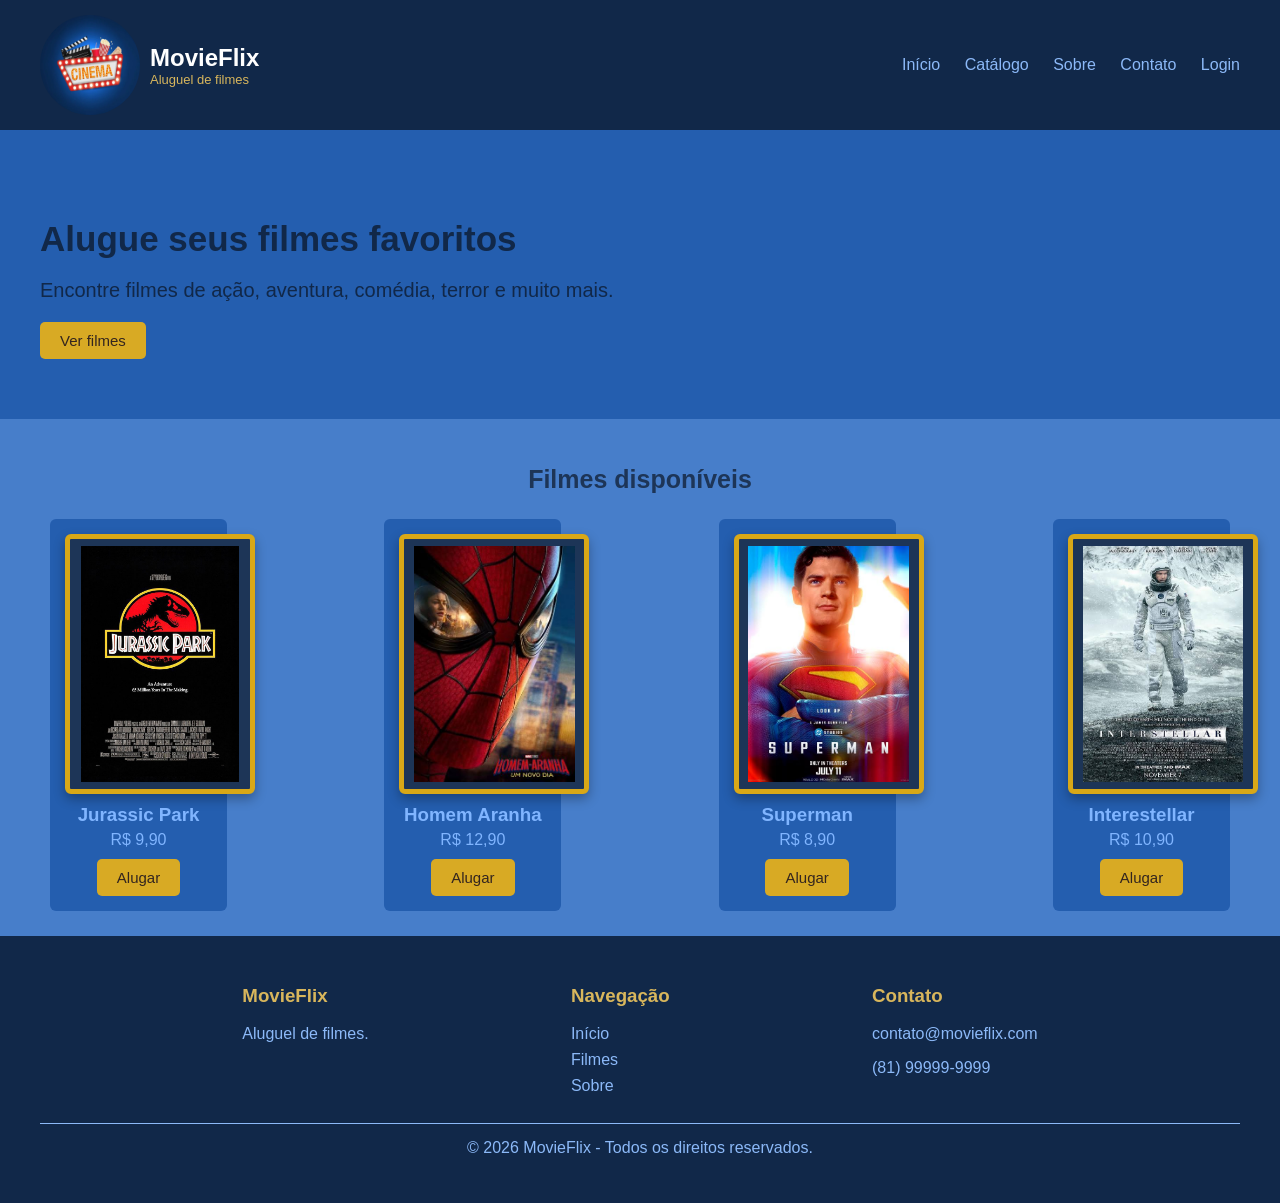
==== index.html @ b94668f9 "Site Cinema" ====
<!DOCTYPE html>
<html lang="pt-br">

<head>

    <meta charset="UTF-8">

    <meta name="viewport" content="width=device-width, initial-scale=1.0">

    <title>MovieFlix - Início</title>

    <link rel="stylesheet" href="CSS/style.css">

    <link rel="stylesheet" href="CSS/index.css">

</head>


<body>

    <header>

        <div class="logo">

            <img src="IMG/logo.jpg" alt="">

            <div>

                <h2>MovieFlix</h2>

                <p>Aluguel de filmes</p>

            </div>

        </div>


        <nav>

            <a href="index.html">Início</a>

           <div class="menu-catalogo">

                <a href="produto.html">Catálogo</a>

                <div class="submenu">
                    <a href="#filmes">Filmes</a>
                    <a href="#avaliacoes">Avaliações</a>
                </div>

            </div>

            <a href="sobre.html">Sobre</a>

            <a href="contato.html">Contato</a>

            <a href="login.html">Login</a>

        </nav>

    </header>

    <main>

        <section class="banner">

            <h1>Alugue seus filmes favoritos</h1>

            <p>
                Encontre filmes de ação, aventura,
                comédia, terror e muito mais.
            </p>

            <button>Ver filmes</button>

        </section>


        <section class="catalogo">

            <h2>Filmes disponíveis</h2>

            <div class="filmes">

                <div class="filme">
                    <img src="IMG/filme1.jpg" alt="Filme 1">
                    <h3>Jurassic Park</h3>
                    <p>R$ 9,90</p>
                    <button>Alugar</button>
                </div>

                <div class="filme">
                    <img src="IMG/filme2.jpg" alt="Filme 2">
                    <h3>Homem Aranha</h3>
                    <p>R$ 12,90</p>
                    <button>Alugar</button>
                </div>

                <div class="filme">
                    <img src="IMG/filme3.jpg" alt="Filme 3">
                    <h3>Superman</h3>
                    <p>R$ 8,90</p>
                    <button>Alugar</button>
                </div>

                <div class="filme">
                    <img src="IMG/filme4.jpg" alt="Filme 4">
                    <h3>Interestellar</h3>
                    <p>R$ 10,90</p>
                    <button>Alugar</button>
                </div>

            </div>

        </section>

    </main>

    <footer>

        <div>

            <h3>MovieFlix</h3>

            <p>Aluguel de filmes.</p>

        </div>


        <div>

            <h3>Navegação</h3>

            <a href="index.html">Início</a>

            <a href="produto.html">Filmes</a>

            <a href="sobre.html">Sobre</a>

        </div>


        <div>

            <h3>Contato</h3>

            <p>contato@movieflix.com</p>

            <p>(81) 99999-9999</p>

        </div>


        <p class="copyright">
            © 2026 MovieFlix - Todos os direitos reservados.
        </p>

    </footer>


</body>

</html>
---- CSS/style.css ----
* {
    box-sizing: border-box;
}

body {
    margin: 0;

    min-height: 100vh;

    display: flex;

    flex-direction: column;

    font-family: Arial, sans-serif;

    background-color: #fff8e8;

    color: #33251f;
}

main {
    flex: 1;
}



header {
    background-color: #112849;

    color: white;

    padding: 15px 40px;

    display: flex;

    justify-content: space-between;

    align-items: center;
}



.logo {
    display: flex;

    align-items: center;

    gap: 10px;
}

.logo img {
    width: 100px;

    height: 100px;

    border-radius: 50%;
}

.logo h2 {
    margin: 0;
}

.logo p {
    margin: 0;

    font-size: 13px;

    color: #d8b65c;
}



nav a {
    color: #8cb9f8;

    text-decoration: none;

    margin-left: 20px;

    font-size: 16px;
}

nav a:hover {
    color: #d8b65c;
}



button {
    background-color: #d8aa24;

    color: #33251f;

    border: none;

    padding: 10px 20px;

    border-radius: 5px;

    cursor: pointer;
}

button:hover {
    background-color: #bd9119;
}



footer {
    background-color: #112849;

    color: #477eca;

    padding: 30px 40px;

    display: flex;

    justify-content: space-evenly;

    flex-wrap: wrap;
}

footer h3 {
    color: #d8b65c;
}

footer p {
    color: #8cb9f8;
}

footer a {
    display: block;

    color: #8cb9f8;

    text-decoration: none;

    margin-bottom: 8px;
}

footer a:hover {
    color: #d8b65c;
}



.copyright {
    width: 100%;

    text-align: center;

    border-top: 1px solid #8cb9f8;

    padding-top: 15px;

    margin-top: 20px;
}

.menu-catalogo {
    position: relative;
    display: inline-block;
}

.submenu {
    display: none;

    position: absolute;
    top: 100%;
    left: 0;

    background-color: #0c3268;

    width: 150px;

}

.submenu a {
    display: block;

    padding: 10px;

    text-decoration: none;
}

.menu-catalogo:hover .submenu {
    display: block;
}
---- CSS/index.css ----
.banner {
    background-color: #245eaf;

    padding: 60px 40px;
}

.banner h1 {
    font-size: 35px;

    margin-bottom: 10px;

    color: #112849;
}

.banner p {
    color: #112849;

    font-size: 20px;
}

.banner button {
    font-size: 15px;
}

.catalogo {
    padding: 25px 50px;
    text-align: center;
    background-color: #477eca;
}

.catalogo h2 {
    margin-bottom: 25px;

    font-size: 25px;

    color: #1d3557;
}



.filmes {
    display: flex;
    justify-content: space-between;
    align-items: flex-start;
    gap: 30px;
}

.filme {
    width: 15%;
    padding: 15px;
    text-align: center;
    background-color: #245eaf;
    border-radius: 6px;
}

.filme img {
    width: 190px;

    height: 260px;

    object-fit: contain;

    display: block;

    margin: auto;

    padding: 7px;

    background-color: #1d3557;

    border: 5px solid #d9a817;

    border-radius: 6px;

    box-shadow: 0 5px 12px rgba(0, 0, 0, 0.3);
}

.filme h3 {
    margin: 10px 0 5px;
    color: #80b5ff;
}

.filme p {
    margin: 5px 0 10px;
    color: #80b5ff;
}

.filme button {
    font-size: 15px;
}
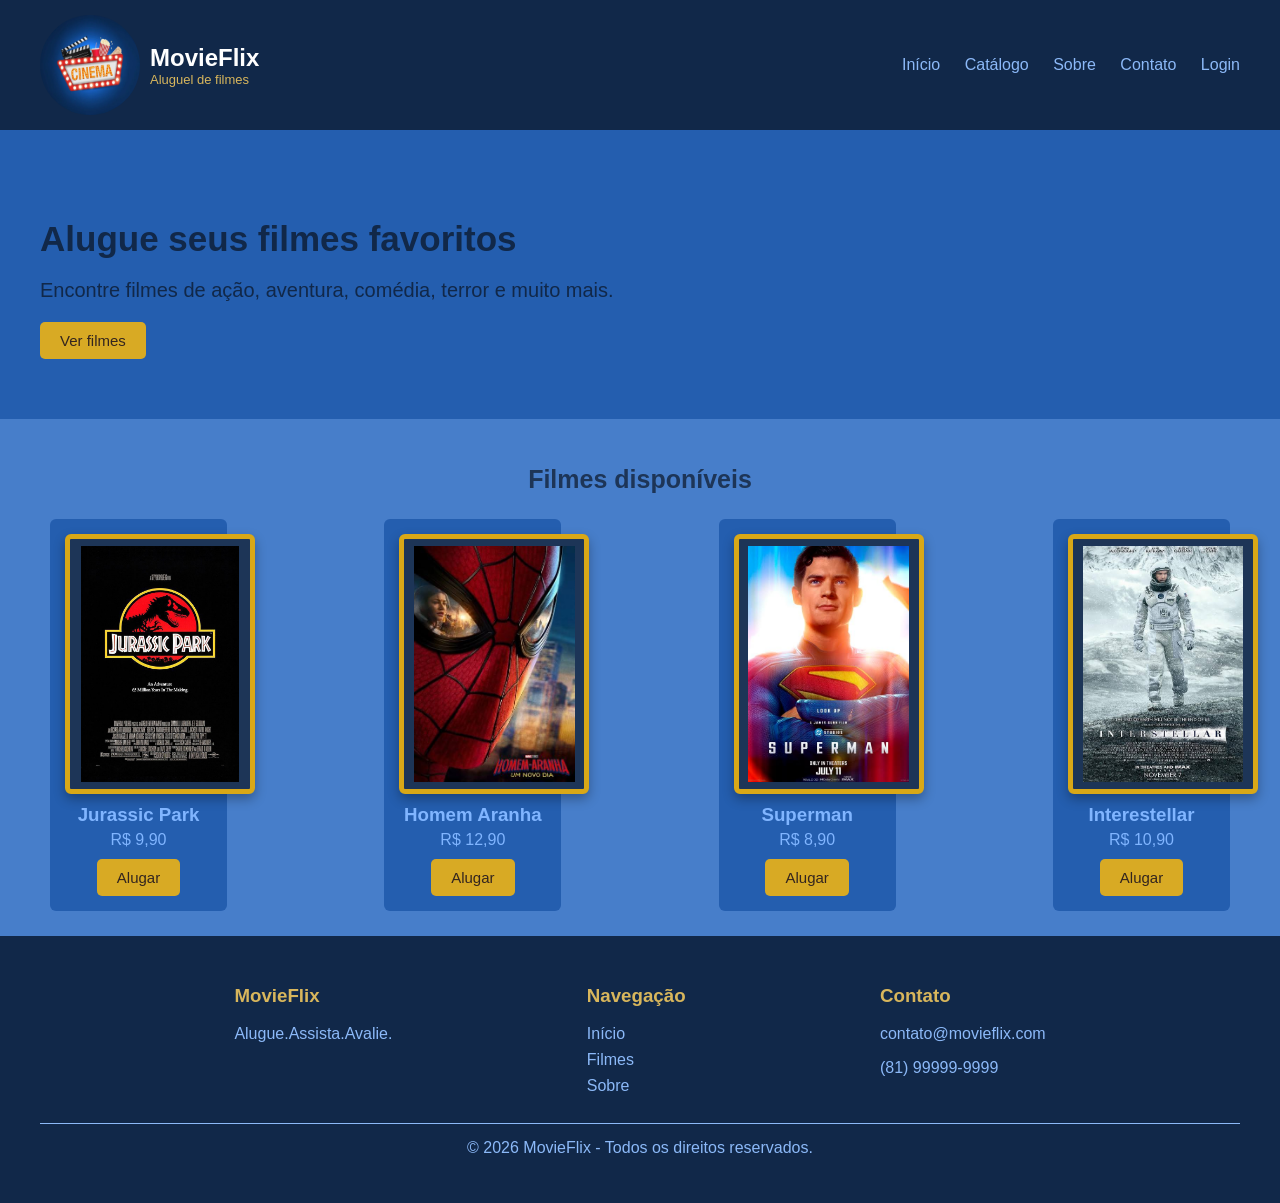
==== commit f9623e66: "Mudar o footer de todas as páginas, menos do Dashboard" ====
--- a/index.html
+++ b/index.html
@@ -122,7 +122,7 @@
 
             <h3>MovieFlix</h3>
 
-            <p>Aluguel de filmes.</p>
+            <p>Alugue.Assista.Avalie.</p>
 
         </div>
 
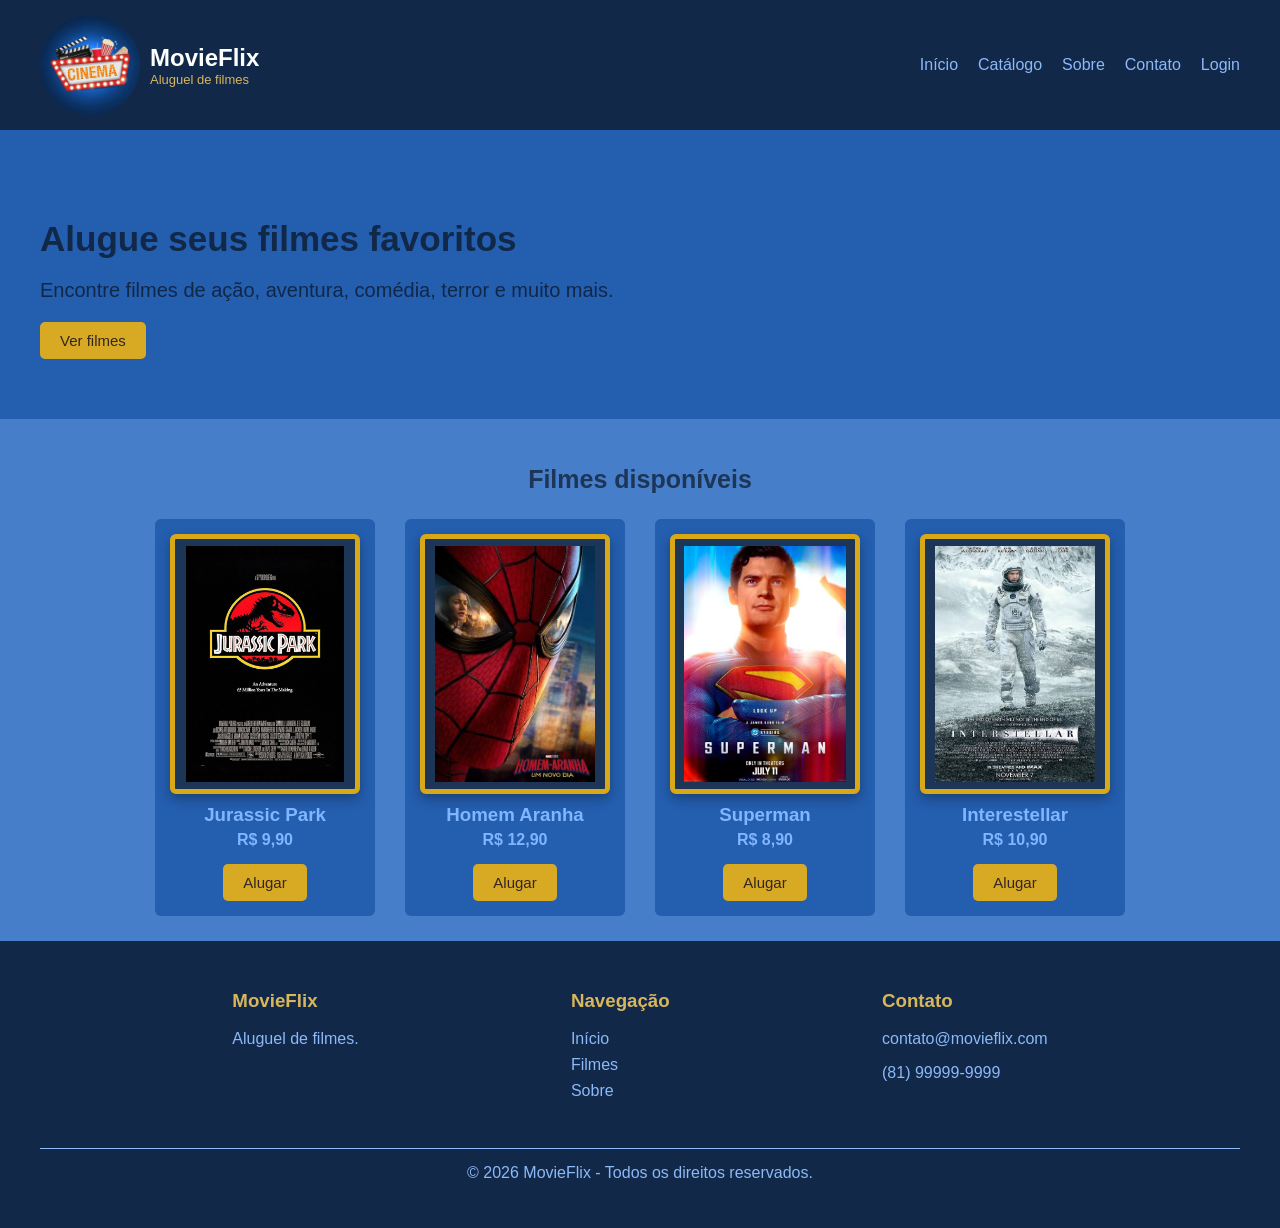
==== commit cf4636ad: "MovieFlix 2.0" ====
--- a/index.html
+++ b/index.html
@@ -9,9 +9,7 @@
 
     <title>MovieFlix - Início</title>
 
-    <link rel="stylesheet" href="CSS/style.css">
-
-    <link rel="stylesheet" href="CSS/index.css">
+    <link rel="stylesheet" href="assets/CSS/style.css">
 
 </head>
 
@@ -22,7 +20,7 @@
 
         <div class="logo">
 
-            <img src="IMG/logo.jpg" alt="">
+            <img src="assets/IMG/logo.jpg" alt="">
 
             <div>
 
@@ -83,28 +81,28 @@
             <div class="filmes">
 
                 <div class="filme">
-                    <img src="IMG/filme1.jpg" alt="Filme 1">
+                    <img src="assets/IMG/jurassicPark1993.jpg" alt="Filme 1">
                     <h3>Jurassic Park</h3>
                     <p>R$ 9,90</p>
                     <button>Alugar</button>
                 </div>
 
                 <div class="filme">
-                    <img src="IMG/filme2.jpg" alt="Filme 2">
+                    <img src="assets/IMG/homemAranha2026.jpg" alt="Filme 2">
                     <h3>Homem Aranha</h3>
                     <p>R$ 12,90</p>
                     <button>Alugar</button>
                 </div>
 
                 <div class="filme">
-                    <img src="IMG/filme3.jpg" alt="Filme 3">
+                    <img src="assets/IMG/superman2025.jpg" alt="Filme 3">
                     <h3>Superman</h3>
                     <p>R$ 8,90</p>
                     <button>Alugar</button>
                 </div>
 
                 <div class="filme">
-                    <img src="IMG/filme4.jpg" alt="Filme 4">
+                    <img src="assets/IMG/interestellar2014.jpg" alt="Filme 4">
                     <h3>Interestellar</h3>
                     <p>R$ 10,90</p>
                     <button>Alugar</button>
@@ -122,7 +120,7 @@
 
             <h3>MovieFlix</h3>
 
-            <p>Alugue.Assista.Avalie.</p>
+            <p>Aluguel de filmes.</p>
 
         </div>
 
--- a/assets/CSS/style.css
+++ b/assets/CSS/style.css
@@ -0,0 +1,1218 @@
+
+/* =========================
+   CONFIGURAÇÕES GERAIS
+========================= */
+
+* {
+    box-sizing: border-box;
+}
+
+body {
+    margin: 0;
+    min-height: 100vh;
+
+    display: flex;
+    flex-direction: column;
+
+    font-family: Arial, sans-serif;
+
+    background-color: #477eca;
+    color: #33251f;
+}
+
+main {
+    flex: 1;
+}
+
+
+/* =========================
+   CABEÇALHO
+========================= */
+
+header {
+    background-color: #112849;
+    color: white;
+
+    padding: 15px 40px;
+
+    display: flex;
+    justify-content: space-between;
+    align-items: center;
+
+    gap: 20px;
+}
+
+.logo {
+    display: flex;
+    align-items: center;
+    gap: 10px;
+}
+
+.logo img {
+    width: 100px;
+    height: 100px;
+
+    border-radius: 50%;
+    object-fit: cover;
+}
+
+.logo h2 {
+    margin: 0;
+}
+
+.logo p {
+    margin: 0;
+    font-size: 13px;
+    color: #d8b65c;
+}
+
+
+/* =========================
+   MENU DE NAVEGAÇÃO
+========================= */
+
+nav {
+    display: flex;
+    align-items: center;
+    flex-wrap: wrap;
+    gap: 20px;
+}
+
+nav a {
+    color: #8cb9f8;
+    text-decoration: none;
+    font-size: 16px;
+}
+
+nav a:hover {
+    color: #d8b65c;
+}
+
+
+/* =========================
+   SUBMENU DO CATÁLOGO
+========================= */
+
+.menu-catalogo {
+    position: relative;
+    display: inline-block;
+}
+
+.submenu {
+    display: none;
+
+    position: absolute;
+    top: 100%;
+    left: 0;
+
+    background-color: #0c3268;
+    width: 150px;
+
+    z-index: 10;
+}
+
+.submenu a {
+    display: block;
+    padding: 10px;
+    margin: 0;
+}
+
+.menu-catalogo:hover .submenu,
+.menu-catalogo:focus-within .submenu {
+    display: block;
+}
+
+
+/* =========================
+   BOTÕES GERAIS
+========================= */
+
+button {
+    background-color: #d8aa24;
+    color: #33251f;
+
+    border: none;
+    padding: 10px 20px;
+
+    border-radius: 5px;
+    cursor: pointer;
+
+    font-size: 15px;
+}
+
+button:hover {
+    background-color: #bd9119;
+}
+
+button:focus-visible,
+a:focus-visible,
+input:focus-visible {
+    outline: 2px solid #477eca;
+    outline-offset: 3px;
+}
+
+
+/* =========================
+   RODAPÉ
+========================= */
+
+footer {
+    background-color: #112849;
+    color: #8cb9f8;
+
+    padding: 30px 40px;
+
+    display: flex;
+    justify-content: space-evenly;
+    flex-wrap: wrap;
+
+    gap: 20px;
+}
+
+footer h3 {
+    color: #d8b65c;
+}
+
+footer p {
+    color: #8cb9f8;
+}
+
+footer a {
+    display: block;
+
+    color: #8cb9f8;
+    text-decoration: none;
+
+    margin-bottom: 8px;
+}
+
+footer a:hover {
+    color: #d8b65c;
+}
+
+.copyright {
+    width: 100%;
+
+    text-align: center;
+
+    border-top: 1px solid #8cb9f8;
+
+    padding-top: 15px;
+    margin-top: 20px;
+}
+
+
+/* =========================
+   PÁGINA DE LOGIN
+========================= */
+
+.login-area {
+    flex: 1;
+    min-height: 550px;
+
+    display: flex;
+    justify-content: center;
+    align-items: center;
+
+    padding: 40px 20px;
+}
+
+.login {
+    background-color: white;
+
+    width: 100%;
+    max-width: 400px;
+
+    padding: 30px;
+
+    border-radius: 8px;
+
+    box-shadow: 0 3px 10px #00000020;
+}
+
+.login h1 {
+    margin-top: 0;
+    color: #112849;
+}
+
+.login p {
+    color: #75685d;
+}
+
+.login form {
+    margin-top: 25px;
+}
+
+.login label {
+    display: block;
+
+    margin-top: 15px;
+    margin-bottom: 5px;
+
+    font-weight: bold;
+}
+
+.login input {
+    width: 100%;
+
+    padding: 12px;
+
+    border: 1px solid #cccccc;
+    border-radius: 5px;
+
+    font-size: 15px;
+}
+
+.login form button {
+    margin-top: 20px;
+    width: 100%;
+}
+
+.login a {
+    color: #a87900;
+    text-decoration: none;
+}
+
+.login a:hover {
+    text-decoration: underline;
+}
+
+
+/* =========================
+   MENSAGEM DE ERRO DO LOGIN
+========================= */
+
+.mensagem-erro {
+    color: #c62828 !important;
+
+    background-color: #ffebee;
+    border: 1px solid #ef9a9a;
+
+    padding: 10px;
+    border-radius: 5px;
+
+    margin-bottom: 15px;
+}
+
+
+/* =========================
+   TELAS MENORES
+========================= */
+
+@media (max-width: 768px) {
+
+    header {
+        flex-direction: column;
+        padding: 20px;
+    }
+
+    nav {
+        justify-content: center;
+        gap: 15px;
+    }
+
+    nav a {
+        font-size: 14px;
+    }
+
+    .logo img {
+        width: 75px;
+        height: 75px;
+    }
+
+    footer {
+        padding: 25px 20px;
+        justify-content: flex-start;
+    }
+
+    .login-area {
+        min-height: auto;
+        padding: 35px 15px;
+    }
+
+    .login {
+        padding: 25px;
+    }
+}
+
+@media (max-width: 400px) {
+
+    nav {
+        gap: 12px;
+    }
+
+    .login {
+        padding: 20px;
+    }
+
+}
+
+
+/* PÁGINA DE CADASTRO */
+
+.cadastro-area {
+    min-height: 550px;
+    display: flex;
+    justify-content: center;
+    align-items: center;
+    padding: 30px 20px;
+    box-sizing: border-box;
+}
+
+.cadastro {
+    background-color: white;
+    width: 400px;
+    max-width: 100%;
+    padding: 30px;
+    border-radius: 8px;
+    box-shadow: 0 3px 10px #00000020;
+    box-sizing: border-box;
+}
+
+.cadastro h1 {
+    margin-top: 0;
+    color: #112849;
+}
+
+.cadastro p {
+    color: #75685d;
+}
+
+.cadastro form {
+    margin-top: 25px;
+}
+
+.cadastro label {
+    display: block;
+    margin-top: 15px;
+    margin-bottom: 5px;
+    font-weight: bold;
+}
+
+.cadastro input {
+    display: block;
+    width: 100%;
+    padding: 12px;
+    border: 1px solid #cccccc;
+    border-radius: 5px;
+    box-sizing: border-box;
+    font-size: 15px;
+}
+
+.cadastro form button {
+    margin-top: 20px;
+    width: 100%;
+    padding: 12px;
+    background-color: #112849;
+    color: white;
+    border: none;
+    border-radius: 5px;
+    font-size: 16px;
+    cursor: pointer;
+}
+
+.cadastro form button:hover {
+    background-color: #1e448f;
+}
+
+.cadastro a {
+    color: #a87900;
+    text-decoration: none;
+}
+
+.cadastro a:hover {
+    text-decoration: underline;
+}
+
+.mensagem-erro {
+    color: #b00020;
+    background-color: #ffebee;
+    border: 1px solid #ef9a9a;
+    padding: 10px;
+    border-radius: 5px;
+}
+
+.mensagem-sucesso {
+    background-color: #e8f5e9;
+    border: 1px solid #81c784;
+    padding: 15px;
+    border-radius: 5px;
+}
+
+.cadastro .mensagem-sucesso p {
+    color: #2e7d32;
+}
+
+@media (max-width: 480px) {
+    .cadastro-area {
+        padding: 20px 15px;
+    }
+
+    .cadastro {
+        padding: 25px 20px;
+    }
+}
+
+
+/* =========================
+   PÁGINA DE INDEX
+========================= */
+
+
+/* BANNER PRINCIPAL */
+.banner {
+    background-color: #245eaf;
+    padding: 60px 40px;
+}
+
+.banner h1 {
+    font-size: 35px;
+    margin-bottom: 10px;
+    color: #112849;
+}
+
+.banner p {
+    color: #112849;
+    font-size: 20px;
+}
+
+/* BOTÃO DO BANNER */
+.botao-banner {
+    display: inline-block;
+    margin-top: 15px;
+    padding: 12px 20px;
+    background-color: #112849;
+    color: white;
+    font-size: 15px;
+    text-decoration: none;
+    border-radius: 5px;
+}
+
+.botao-banner:hover {
+    background-color: #1d3557;
+}
+
+/* SEÇÃO DO CATÁLOGO */
+.catalogo {
+    padding: 25px 50px;
+    text-align: center;
+    background-color: #477eca;
+}
+
+.catalogo h2 {
+    margin-bottom: 25px;
+    font-size: 25px;
+    color: #1d3557;
+}
+
+/* ORGANIZAÇÃO DOS FILMES */
+.filmes {
+    display: flex;
+    justify-content: center;
+    align-items: stretch;
+    flex-wrap: wrap;
+    gap: 30px;
+}
+
+/* CARD DE CADA FILME */
+.filme {
+    width: 220px;
+    padding: 15px;
+    text-align: center;
+    background-color: #245eaf;
+    border-radius: 6px;
+    box-sizing: border-box;
+}
+
+/* IMAGENS DOS FILMES */
+.filme img {
+    width: 100%;
+    height: 260px;
+    object-fit: contain;
+    display: block;
+    margin: auto;
+    padding: 7px;
+    box-sizing: border-box;
+    background-color: #1d3557;
+    border: 5px solid #d9a817;
+    border-radius: 6px;
+    box-shadow: 0 5px 12px rgba(0, 0, 0, 0.3);
+}
+
+/* TÍTULO DOS FILMES */
+.filme h3 {
+    margin: 10px 0 5px;
+    color: #80b5ff;
+}
+
+/* PREÇO DOS FILMES */
+.filme p {
+    margin: 5px 0 15px;
+    color: #80b5ff;
+    font-weight: bold;
+}
+
+/* BOTÃO ALUGAR */
+.botao-filme {
+    display: inline-block;
+    padding: 10px 20px;
+    background-color: #112849;
+    color: white;
+    text-decoration: none;
+    font-size: 15px;
+    border-radius: 5px;
+}
+
+.botao-filme:hover {
+    background-color: #1d3557;
+}
+
+/* AJUSTE PARA CELULARES */
+@media (max-width: 600px) {
+    .banner {
+        padding: 40px 20px;
+    }
+
+    .banner h1 {
+        font-size: 28px;
+    }
+
+    .banner p {
+        font-size: 17px;
+    }
+
+    .catalogo {
+        padding: 25px 15px;
+    }
+
+    .filmes {
+        gap: 20px;
+    }
+
+    .filme {
+        width: 100%;
+        max-width: 280px;
+    }
+}
+
+/* =========================
+   PÁGINA DE PRODUTO
+========================= */
+
+/* FUNDO DA PÁGINA */
+body {
+    background-color: #477eca;
+}
+
+/* TÍTULO DO CATÁLOGO */
+.titulo-catalogo {
+    text-align: center;
+    padding: 25px;
+    background-color: #245eaf;
+}
+
+.titulo-catalogo h2 {
+    margin: 0;
+    color: #112849;
+    font-size: 25px;
+}
+
+.titulo-catalogo p {
+    color: #112849;
+    font-size: 20px;
+}
+
+/* CATEGORIA */
+.categoria {
+    width: 95%;
+    margin: 0 auto 30px;
+}
+
+.categoria > h2 {
+    text-align: center;
+    margin: 25px 0;
+    color: #112849;
+    font-size: 25px;
+}
+
+/* ORGANIZAÇÃO DOS PRODUTOS */
+.produtos {
+    display: flex;
+    justify-content: center;
+    align-items: stretch;
+    flex-wrap: wrap;
+    gap: 25px;
+}
+
+/* CARD DO FILME */
+.produto {
+    width: 280px;
+    max-width: 100%;
+    padding: 15px;
+    text-align: center;
+    background-color: #112849;
+    border: 1px solid #eadfc8;
+    border-radius: 10px;
+    box-shadow: 0 4px 10px #1d3557;
+    box-sizing: border-box;
+}
+
+/* ÁREA DA CAPA */
+.imagem-produto {
+    width: 100%;
+    height: 220px;
+    display: flex;
+    justify-content: center;
+    align-items: center;
+    background-color: #1d3557;
+    border: 6px solid #d9a817;
+    border-radius: 6px;
+    box-shadow: 0 5px 10px #1d3557;
+    padding: 5px;
+    box-sizing: border-box;
+}
+
+/* IMAGEM DO FILME */
+.imagem-produto img {
+    width: 120px;
+    height: 180px;
+    object-fit: contain;
+    border: 2px solid #f6e4a6;
+    box-shadow: 0 2px 6px rgba(0, 0, 0, 0.4);
+}
+
+/* INFORMAÇÕES */
+.informacoes h3 {
+    font-size: 17px;
+    margin: 12px 0 8px;
+    color: #80b5ff;
+}
+
+.informacoes p {
+    margin: 8px 0;
+    color: #80b5ff;
+    font-size: 14px;
+}
+
+/* GÊNERO E ANO */
+.informacoes .genero {
+    font-size: 14px;
+}
+
+/* SINOPSE */
+.informacoes .sinopse {
+    line-height: 1.5;
+    text-align: left;
+}
+
+/* PREÇO */
+.informacoes .preco {
+    font-size: 18px;
+    font-weight: bold;
+    margin: 15px 0;
+    color: #f6d66b;
+}
+
+/* BOTÃO ALUGAR */
+.botao-alugar {
+    display: inline-block;
+    padding: 10px 20px;
+    margin-top: 5px;
+    border-radius: 5px;
+    background-color: #d9a817;
+    color: #1d3557;
+    font-weight: bold;
+    font-size: 15px;
+    text-decoration: none;
+}
+
+.botao-alugar:hover {
+    background-color: #b98b0d;
+    color: white;
+}
+
+/* CAPA NÃO CADASTRADA */
+.sem-capa {
+    color: white;
+    font-size: 14px;
+}
+
+/* NENHUM FILME DISPONÍVEL */
+.sem-filmes {
+    width: 100%;
+    text-align: center;
+    color: #112849;
+    padding: 30px;
+}
+
+/* AVALIAÇÕES */
+.avaliacoes {
+    width: 100%;
+    text-align: center;
+    border-top: 5px solid #1d3557;
+    padding: 25px 15px;
+    margin-top: 20px;
+    box-sizing: border-box;
+}
+
+.avaliacoes h2 {
+    margin-bottom: 5px;
+    color: #112849;
+    font-size: 25px;
+}
+
+.avaliacoes > p {
+    font-size: 18px;
+    margin-bottom: 20px;
+    color: #112849;
+}
+
+/* LISTA DE AVALIAÇÕES */
+.lista-avaliacoes {
+    display: flex;
+    justify-content: center;
+    flex-wrap: wrap;
+    gap: 15px;
+}
+
+/* CARD DE AVALIAÇÃO */
+.avaliacao {
+    width: 220px;
+    padding: 15px;
+    border: 1px solid #ddd;
+    border-radius: 8px;
+    background-color: #dce8f8;
+    color: #112849;
+    box-sizing: border-box;
+}
+
+.avaliacao h3 {
+    font-size: 17px;
+    margin: 5px 0;
+    color: #112849;
+}
+
+.avaliacao p {
+    margin: 8px 0;
+    color: #112849;
+}
+
+.avaliacao .estrelas {
+    font-size: 20px;
+    color: #a87900;
+}
+
+/* TELAS MENORES */
+@media (max-width: 600px) {
+    .categoria {
+        width: 92%;
+    }
+
+    .produto {
+        width: 100%;
+        max-width: 350px;
+    }
+
+    .titulo-catalogo {
+        padding: 20px 15px;
+    }
+
+    .titulo-catalogo p {
+        font-size: 17px;
+    }
+
+    .avaliacao {
+        width: 100%;
+        max-width: 350px;
+    }
+}
+
+/* =========================
+   PÁGINA DE SOBRE
+========================= */
+
+body {
+    background-color: #477eca;
+}
+
+.sobre {
+    padding: 50px;
+
+    width: 80%;
+
+    margin: auto;  
+
+    display: flex;
+
+    gap: 30px;
+}
+
+
+.sobre section {
+    width: 100%;
+
+    background-color: #245eaf;
+
+    padding: 30px;
+
+    margin-bottom: 25px;
+
+    border-radius: 8px;
+
+    box-shadow: 0 3px 10px #00000020;
+}
+
+.sobre h1 {
+    color: #80b5ff;
+}
+
+
+.sobre p {
+    color: #80b5ff;
+
+    line-height: 1.6;
+
+    font-size: 20px;
+}
+
+
+.sobre li {
+    margin-bottom: 10px;
+
+    font-size: 20px;
+
+    color: #80b5ff;
+}
+
+.missao {
+    background-color: #80b5ff;
+
+    font-size: 20px;
+}
+
+.missao h2 {
+    color: #80b5ff;
+}
+
+.porque h2 {
+    font-size: 29px;
+    color: #80b5ff;
+}
+
+/* =========================
+   PÁGINA DE DASHBOARD
+========================= */
+
+body {
+    background-color: #477eca;
+}
+
+.dashboard {
+    padding: 40px;
+}
+
+.dashboard h1 {
+    color: #112849;
+}
+.dashboard p {
+    color: #112849;
+
+    font-size: 20px;
+}
+
+
+
+.indicadores {
+    display: flex;
+
+    gap: 20px;
+
+    margin-top: 30px;
+}
+
+
+.indicador {
+    background-color: #245eaf;
+
+    padding: 20px;
+
+    width: 25%;
+
+    border-radius: 8px;
+
+    box-shadow: 0 3px 10px #00000020;
+}
+
+
+.indicador p {
+    color: white;
+
+    margin: 0;
+
+    font-size: 18px;
+}
+
+
+.indicador h2 {
+    margin-bottom: 0;
+
+    color: #d9a817;
+}
+
+
+
+.tabela {
+    background-color: #ffffff;
+
+    color: #112849;
+
+    margin-top: 30px;
+
+    padding: 25px;
+
+    border-radius: 8px;
+
+    box-shadow: 0 3px 10px #00000020;
+}
+
+
+table {
+    width: 100%;
+
+    border-collapse: collapse;
+
+    margin-top: 20px;
+}
+
+
+th {
+    background-color: #245eaf;
+
+    color: white;
+
+    text-align: left;
+
+    padding: 12px;
+
+    font-size: 18px;
+}
+
+
+td {
+    padding: 12px;
+
+    border-bottom: 1px solid #477eca;
+
+    font-size: 16px;
+}
+
+
+/* =========================
+   PÁGINA DE CONTATO
+========================= */
+
+/* Área principal */
+
+.area-contato {
+    display: grid;
+    grid-template-columns: 1fr 1.2fr;
+
+    align-items: center;
+    justify-content: center;
+
+    gap: 90px;
+
+    max-width: 1300px;
+    margin: 50px auto;
+    padding: 0 30px;
+}
+
+
+/* =========================
+   CARD DE INFORMAÇÕES
+========================= */
+
+.info-contato {
+    background-color: #2860a9;
+    color: #80b5ff;
+
+    padding: 30px;
+    border-radius: 8px;
+
+    display: grid;
+    grid-template-columns: 1.1fr 0.9fr 1fr;
+
+    align-items: start;
+    gap: 15px;
+
+    min-height: 250px;
+
+    box-shadow: 0 3px 8px rgba(0, 0, 0, 0.15);
+}
+
+.info-contato h1 {
+    font-size: 28px;
+    margin: 15px 0;
+}
+
+.info-contato p {
+    font-size: 18px;
+    line-height: 1.6;
+
+    margin: 15px 0;
+}
+
+.info-contato ul {
+    padding-left: 20px;
+    margin: 15px 0;
+}
+
+.info-contato li {
+    font-size: 18px;
+    margin-bottom: 8px;
+}
+
+
+/* =========================
+   PÁGINA DE CONTATO
+========================= */
+
+.area-contato {
+    display: flex;
+    justify-content: center;
+    align-items: flex-start;
+    gap: 80px;
+
+    padding: 45px 30px;
+    background-color: #477eca;
+}
+
+/* BLOCO DE INFORMAÇÕES */
+
+.info-contato {
+    background-color: #2860a8;
+    color: #8cb9f8;
+
+    width: 450px;
+    min-height: 350px;
+    padding: 35px;
+
+    border-radius: 8px;
+    box-shadow: 0 3px 8px rgba(0, 0, 0, 0.15);
+
+    /* Conteúdo na vertical */
+    display: flex;
+    flex-direction: column;
+    align-self: flex-start;
+    margin-top: 0;
+}
+
+.info-contato h1 {
+    font-size: 32px;
+    margin-bottom: 20px;
+}
+
+.info-contato p {
+    font-size: 20px;
+    line-height: 1.7;
+    margin-bottom: 20px;
+}
+
+.info-contato ul {
+    padding-left: 25px;
+    margin: 0;
+}
+
+.info-contato li {
+    font-size: 19px;
+    margin-bottom: 15px;
+}
+
+/* FORMULÁRIO */
+
+.contato {
+    background-color: white;
+    color: #222;
+
+    width: 550px;
+    padding: 30px;
+
+    border-radius: 8px;
+    box-shadow: 0 3px 8px rgba(0, 0, 0, 0.15);
+
+    margin-top: 0;
+}
+
+.contato h1 {
+    font-size: 28px;
+    margin-bottom: 15px;
+}
+
+.contato p {
+    color: #666;
+    margin-bottom: 15px;
+}
+
+.contato form {
+    display: flex;
+    flex-direction: column;
+    gap: 8px;
+}
+
+.contato label {
+    font-weight: bold;
+}
+
+.contato input,
+.contato select,
+.contato textarea {
+    width: 100%;
+    padding: 12px;
+
+    border: 1px solid #ccc;
+    border-radius: 5px;
+
+    box-sizing: border-box;
+    margin-bottom: 5px;
+}
+
+.contato textarea {
+    height: 120px;
+    resize: vertical;
+}
+
+.contato button {
+    width: fit-content;
+
+    padding: 12px 20px;
+
+    background-color: #d8aa24;
+    color: #222;
+
+    border: none;
+    border-radius: 5px;
+
+    cursor: pointer;
+    margin-top: 10px;
+}
+
+.contato button:hover {
+    background-color: #c39412;
+}
+
+/* RESPONSIVIDADE */
+
+@media (max-width: 900px) {
+    .area-contato {
+        flex-direction: column;
+        align-items: center;
+        gap: 30px;
+    }
+
+    .info-contato,
+    .contato {
+        width: 100%;
+        max-width: 550px;
+        box-sizing: border-box;
+    }
+}
